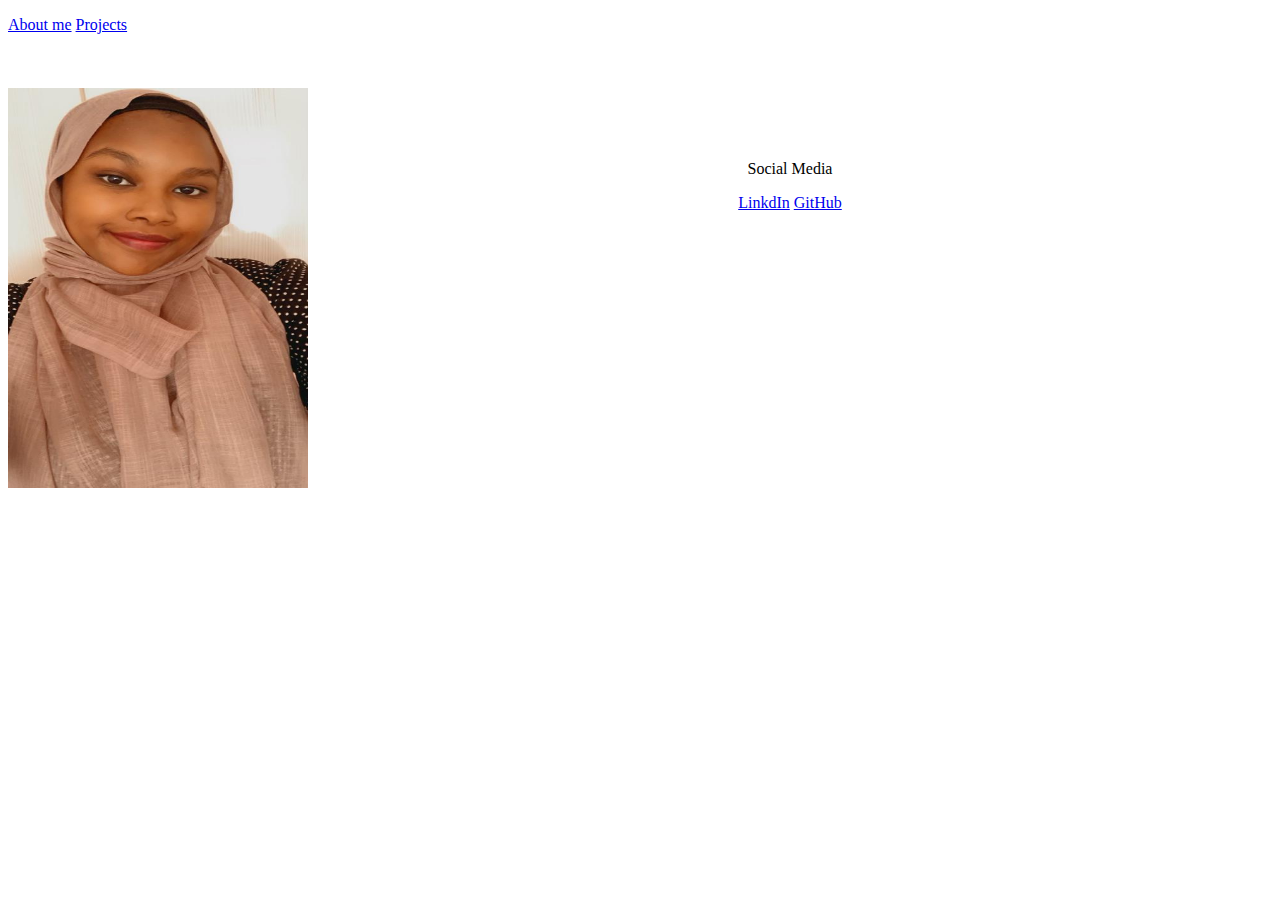
==== index.html @ f1511cce "added nav.bar+ social media links" ====
<!DOCTYPE html>
<html lang="en">
<head>
    <title>Isra Yagoub Idris</title>
    <link rel="shortcut icon" type="image/x-icon" href="/images/favicon-32x32.png">
    <link rel="stylesheet" href="style/main.css">
    <meta charset="UTF-8">
    <meta name="vieport" content="width=device-width, initial-scale=1.0">
</head>

<body>

    <nav class="navigation">
       <center><ul></center>
           <!-- <a style="border-width:3px; border-style:solid; border-color:#FF0000">-->
            <a href="about.html">About me</a>
            <a href="projects.html">Projects</a>
       <center></ul></center>
    </nav>

<!--<a href="#bottomsection">jump to bottom section</a>-->

   <!--<style>
       body {
          background-image: url('https://i.pinimg.com/236x/49/02/87/4902877a93eb691bbf5dfb9d6087ae86.jpg');
          background-repeat: no-repeat;
          background-attachment: fixed;  
          background-size: cover;
        }

        content {
            max-width: 500px;
            margin: auto;
            background: white;
            padding: 10px;
        }

    </style>--> 
<br>
<br>
<br>

<img src="/images/myprofilepicture.jpeg" width="300" height="400" style="float:left"> 

<!--<img src="/images/logo1.jpg"> -->
<br>
<br>
<br>
<br>
<center>
<div class="footer"> 
<div>Social Media</div>
<ul>
    <a target="_blank" href="https://uk.linkedin.com/in/isra-idris-560437169">LinkdIn</a>
    <a target="_blank" href="https://github.com/Israidris">GitHub</a>
</ul>
</div>
</center>
<!--<h2 id="bottomsection"></h2>-->

</body>
</html>
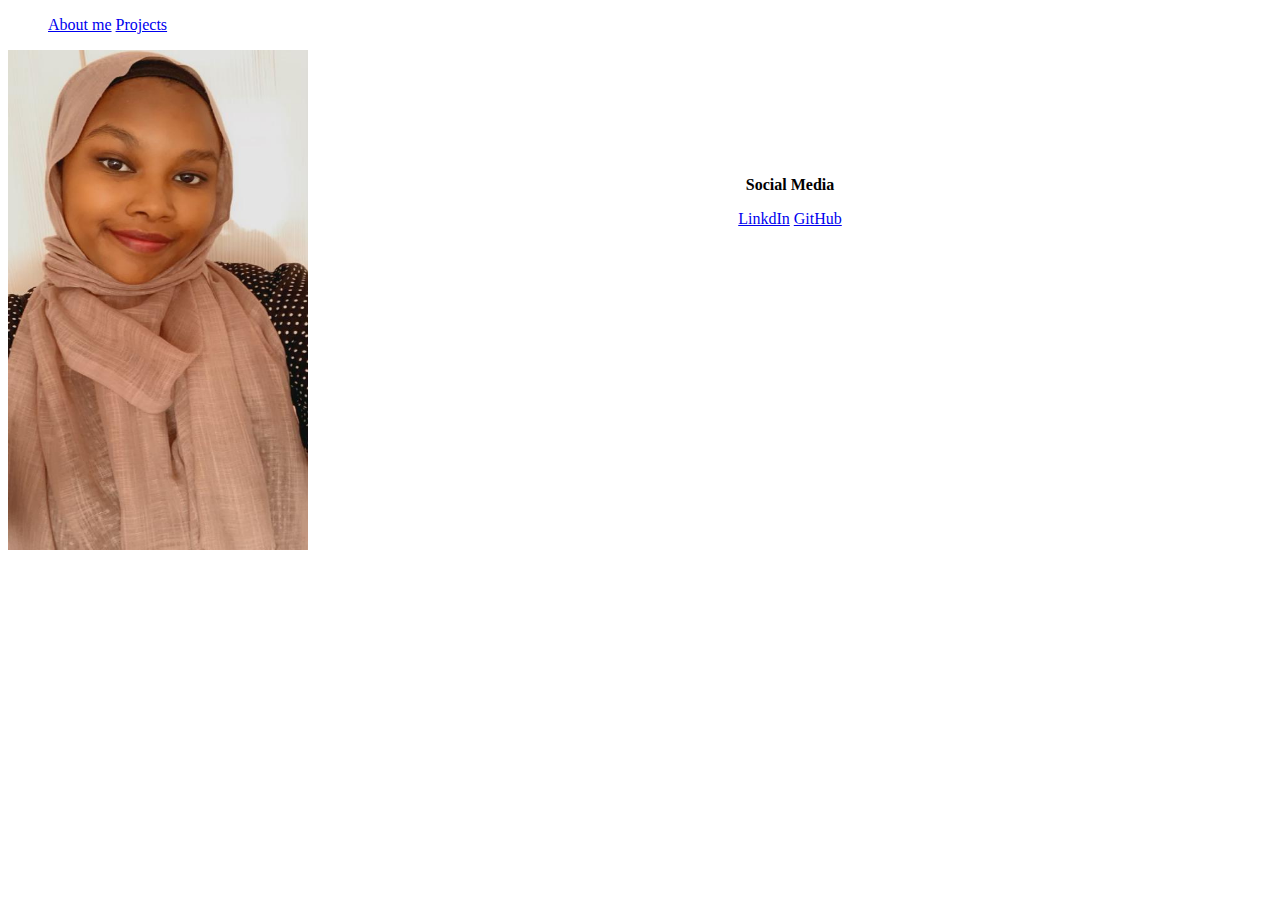
==== commit 62ffa9c7: "pushing previous changes again" ====
--- a/index.html
+++ b/index.html
@@ -3,7 +3,7 @@
 <head>
     <title>Isra Yagoub Idris</title>
     <link rel="shortcut icon" type="image/x-icon" href="/images/favicon-32x32.png">
-    <link rel="stylesheet" href="style/main.css">
+    <link rel="stylesheet" type="text/css" href="/styles/main.css">
     <meta charset="UTF-8">
     <meta name="vieport" content="width=device-width, initial-scale=1.0">
 </head>
@@ -11,11 +11,11 @@
 <body>
 
     <nav class="navigation">
-       <center><ul></center>
+       <ul>
            <!-- <a style="border-width:3px; border-style:solid; border-color:#FF0000">-->
             <a href="about.html">About me</a>
             <a href="projects.html">Projects</a>
-       <center></ul></center>
+      </ul>
     </nav>
 
 <!--<a href="#bottomsection">jump to bottom section</a>-->
@@ -36,26 +36,24 @@
         }
 
     </style>--> 
-<br>
-<br>
-<br>
 
-<img src="/images/myprofilepicture.jpeg" width="300" height="400" style="float:left"> 
+<img src="/images/myprofilepicture.jpeg" width="300" height="500" style="float:left"> 
 
 <!--<img src="/images/logo1.jpg"> -->
 <br>
 <br>
 <br>
 <br>
-<center>
-<div class="footer"> 
-<div>Social Media</div>
+<br>
+<br>
+<br>
+<center><div class="footer"> 
+<div><strong>Social Media</strong></div>
 <ul>
     <a target="_blank" href="https://uk.linkedin.com/in/isra-idris-560437169">LinkdIn</a>
     <a target="_blank" href="https://github.com/Israidris">GitHub</a>
 </ul>
-</div>
-</center>
+</div></center>
 <!--<h2 id="bottomsection"></h2>-->
 
 </body>
--- a/styles/main.css
+++ b/styles/main.css
@@ -0,0 +1,28 @@
+.name {
+   display: flex;
+   flex-direction: column;
+}
+
+
+.info { 
+    display: flex;
+    flex-direction: column;
+ }
+
+
+.projects {
+    display: flex;
+    flex-direction: column;
+}
+
+
+
+
+
+
+
+<!--
+.footer {
+   
+}
+--> 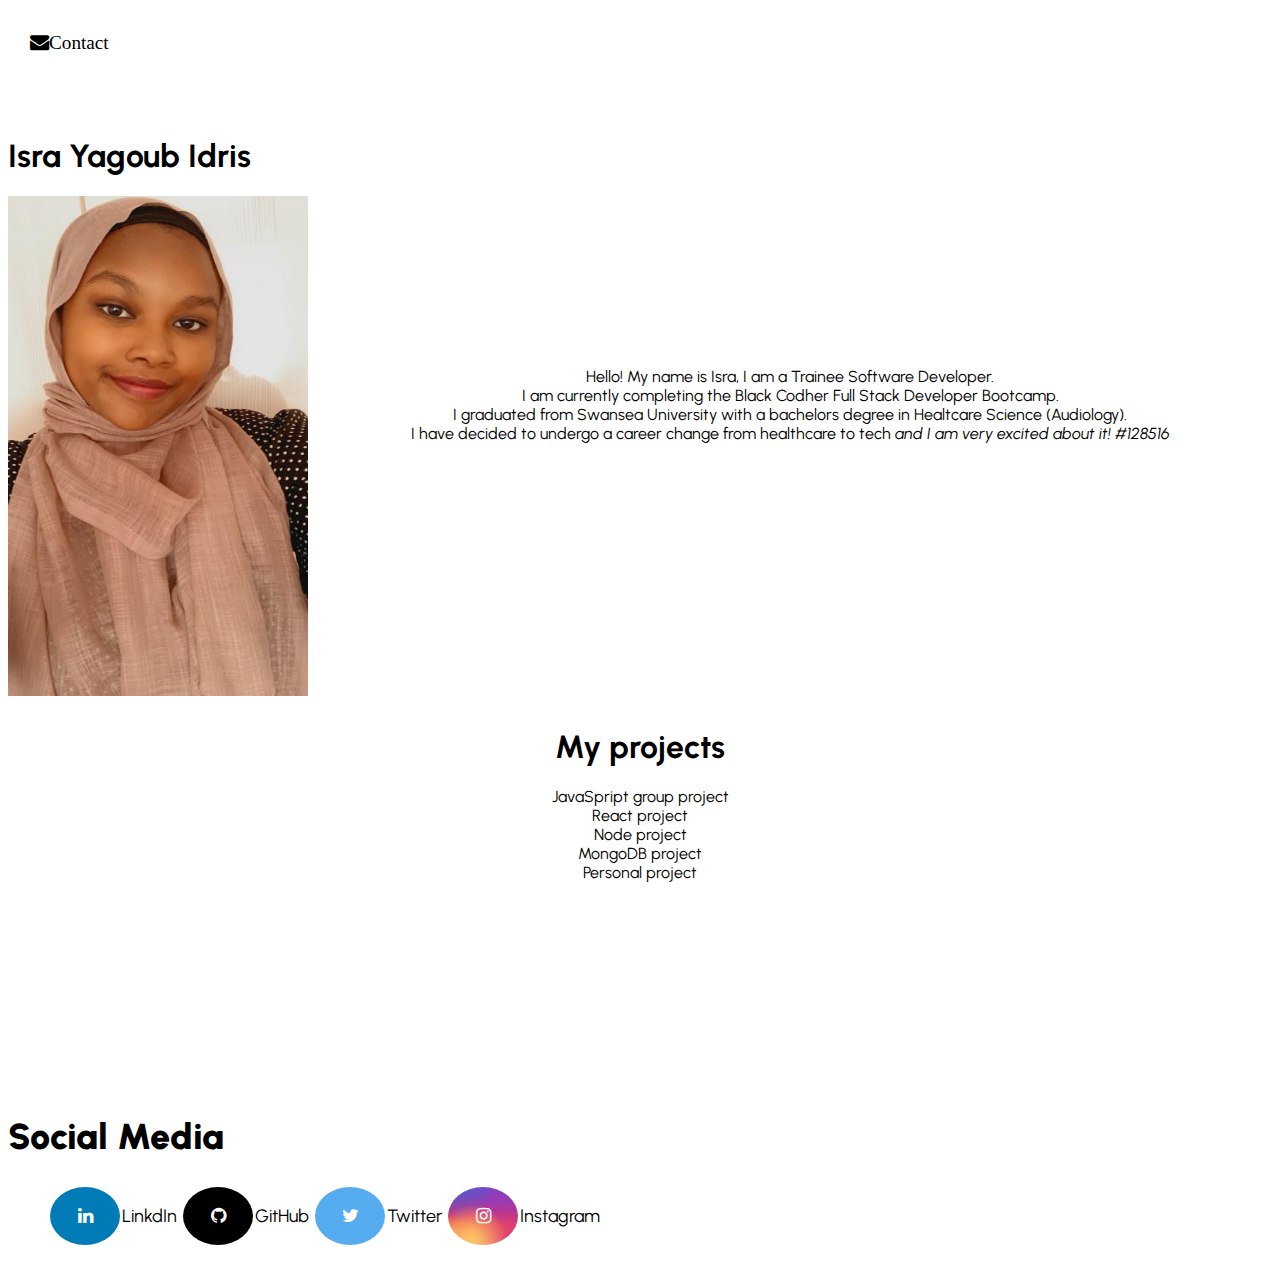
==== commit f545faae: "back to one page + added social media icons+other" ====
--- a/index.html
+++ b/index.html
@@ -4,21 +4,71 @@
     <title>Isra Yagoub Idris</title>
     <link rel="shortcut icon" type="image/x-icon" href="/images/favicon-32x32.png">
     <link rel="stylesheet" type="text/css" href="/styles/main.css">
+    <link rel="stylesheet" href="https://cdnjs.cloudflare.com/ajax/libs/font-awesome/4.7.0/css/font-awesome.min.css">
     <meta charset="UTF-8">
     <meta name="vieport" content="width=device-width, initial-scale=1.0">
+
+<style>
+    ul {
+    list-style-type: none;
+    margin: 0; 
+    padding: 0;
+    width: 90px;
+    background-color: white;
+    /*border: 2px solid #555;*/
+    }
+    
+    a {
+    display: block;
+    color: black;
+    margin: 0-.25rem;
+    padding: 0 .25rem;
+    text-decoration: none;
+    box-shadow: inset 0 0 0 0 #54b3d6;
+    transition: color .3s ease-in-out, box-shadow .3s ease-in-out;
+    }
+    
+    a:hover {
+    background-color: white;
+    color: black;
+    font-weight: bolder;
+    box-shadow: inset 100px 0 0 0 #54b3d6
+    }
+
+    /*li {
+    text-align: left;
+    border-bottom: 2px solid #555;
+    }
+        
+    li:last-child {
+    border-bottom: none;*/
+</style>
 </head>
 
 <body>
 
-    <nav class="navigation">
-       <ul>
-           <!-- <a style="border-width:3px; border-style:solid; border-color:#FF0000">-->
-            <a href="about.html">About me</a>
-            <a href="projects.html">Projects</a>
-      </ul>
-    </nav>
+<nav class="navigation">
+    <ul>
+      <!-- <a style="border-width:3px; border-style:solid; border-color:#FF0000">-->
+      <a href="#bottomsection" class="fa fa-fw fa-envelope">Contact</a>
+    </ul>
+</nav>
+<br>
+<br>
+<strong><h1>Isra Yagoub Idris</h1></strong>
+<center><section>
+    <div class="about-me">
+            <p><div id="profile-img">
+            <img src="/images/myprofilepicture.jpeg" width="300" height="500"></div>
+            </div><br><br><br><br><br><br><br><br><br>Hello! My name is Isra, I am a Trainee Software Developer.<br>
+            I am currently completing the Black Codher Full Stack Developer Bootcamp.<br>
+        I graduated from Swansea University with a bachelors degree in Healtcare Science (Audiology).<br>
+        I have decided to undergo a career change from healthcare to tech <i>and I am very excited about it! #128516</i>
+    </p>
+        </div>
+</section></center>
 
-<!--<a href="#bottomsection">jump to bottom section</a>-->
+<!--<href="</href=>-->
 
    <!--<style>
        body {
@@ -35,9 +85,34 @@
             padding: 10px;
         }
 
-    </style>--> 
+    </>--> 
 
-<img src="/images/myprofilepicture.jpeg" width="300" height="500" style="float:left"> 
+<br>
+<br>
+<br>
+<br>
+<br>
+<br>
+<br>
+<br>
+<br>
+<br>
+<br>
+<br>
+<br>
+
+
+<div class="projects">
+    <center><strong><h1>My projects</h1></strong> 
+    <center><ul></center>
+          <li>JavaSpript group project</li>
+          <li>React project</li>
+          <li>Node project</li>
+          <li>MongoDB project</li>
+          <li>Personal project</li>
+      <center></ul></center>
+</div></center>
+
 
 <!--<img src="/images/logo1.jpg"> -->
 <br>
@@ -47,14 +122,21 @@
 <br>
 <br>
 <br>
-<center><div class="footer"> 
-<div><strong>Social Media</strong></div>
-<ul>
-    <a target="_blank" href="https://uk.linkedin.com/in/isra-idris-560437169">LinkdIn</a>
-    <a target="_blank" href="https://github.com/Israidris">GitHub</a>
-</ul>
-</div></center>
-<!--<h2 id="bottomsection"></h2>-->
+<br>
+<br>
+<br>
+<br>
+
+<div class="footer"> 
+<h1><strong>Social Media</strong></h1>
+<ol>
+  <a target="_blank" href="https://uk.linkedin.com/in/isra-idris-560437169" class="fa fa-linkedin"></a>LinkdIn</a>
+  <a target="_blank" href="https://github.com/Israidris" class="fa fa-github"></a>GitHub</a>
+  <a target="_blank" href="https://github.com/Israidris" class="fa fa-twitter"></a>Twitter</a>
+  <a target="_blank" href="https://github.com/Israidris" class="fa fa-instagram"></a>Instagram</a>
+</ol>
+</div>
+<h2 id="bottomsection"></h2>
 
 </body>
 </html>--- a/styles/main.css
+++ b/styles/main.css
@@ -1,28 +1,79 @@
-.name {
-   display: flex;
-   flex-direction: column;
+@import url('https://fonts.googleapis.com/css2?family=Urbanist:wght@100&display=swap');
+
+body {
+    font-family:"Urbanist", sans-serif;
+    background-color: white;
+}
+
+@media (min-width: 320px) and (max-width: 480px) {
+    h1 {
+        font-size: "20px";
+    }
+    body {
+        font-size: "14px";
+        background-color: bisque;
+        color: #FFF 
+    }
+}
+
+@media (min-width: 481px) and (max-width: 1025px) {
+    h1 {
+        font-size: "50px";
+    }
+    body {
+        font-size: "26px";
+        background-color: bisque;
+        color: #000
+    }
+}
+
+.navigation {
+    font-size: larger;
+} 
+
+.about-me {
+
+}
+
+.footer {
+    font-size: large;
+}
+
+#profile-img {
+    float: left;
 }
 
 
-.info { 
-    display: flex;
-    flex-direction: column;
- }
-
-
-.projects {
-    display: flex;
-    flex-direction: column;
+.fa {
+    padding: 20px;
+    font-size: 30px;
+    width: 30px;
+    text-align: center;
+    text-decoration: none;
+    margin: 5px 2px;
+    border-radius: 50%;
 }
 
+.fa:hover {
+    opacity: 0.7; 
+}
 
+.fa-linkedin {
+    background: #007bb5;
+    color: white;
+}
 
+.fa-github {
+    background: black;
+    color: white;
+}
 
+.fa-twitter {
+    background: #55ACEE;
+    color: white;
+}
 
-
-
-<!--
-.footer {
-   
-}
---> +.fa-instagram {
+    background: radial-gradient(circle farthest-corner at 35% 90%, #fec564, transparent 50%), radial-gradient(circle farthest-corner at 0 140%, #fec564, transparent 50%), radial-gradient(ellipse farthest-corner at 0 -25%, #5258cf, transparent 50%), radial-gradient(ellipse farthest-corner at 20% -50%, #5258cf, transparent 50%), radial-gradient(ellipse farthest-corner at 100% 0, #893dc2, transparent 50%), radial-gradient(ellipse farthest-corner at 60% -20%, #893dc2, transparent 50%), radial-gradient(ellipse farthest-corner at 100% 100%, #d9317a, transparent), linear-gradient(#6559ca, #bc318f 30%, #e33f5f 50%, #f77638 70%, #fec66d 100%);
+    color: white;
+}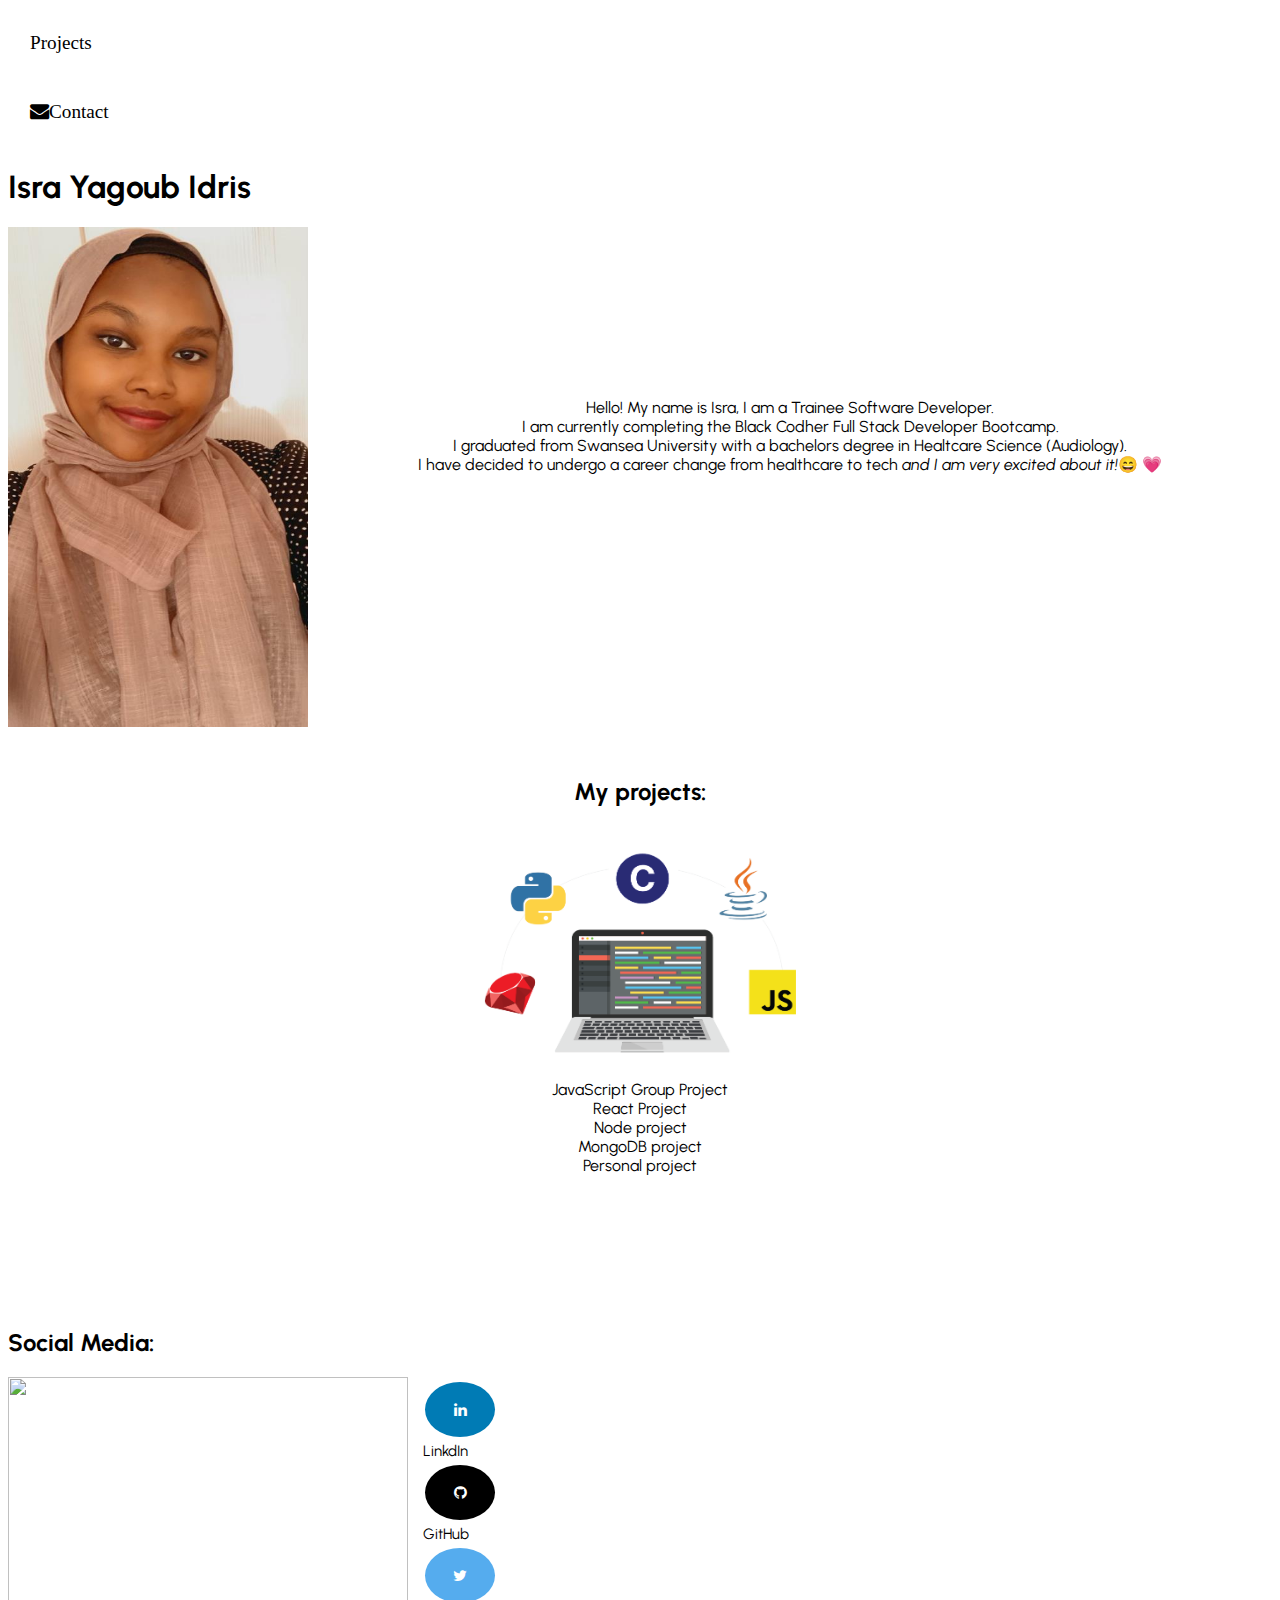
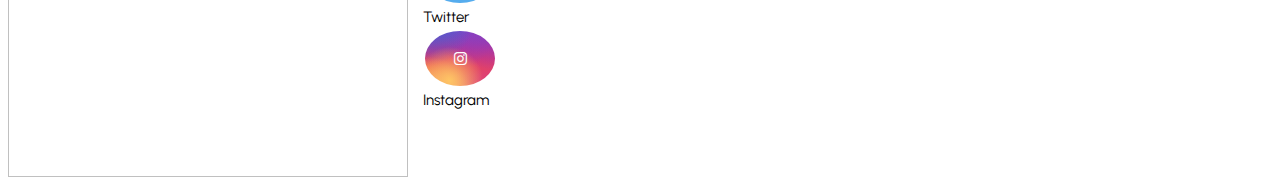
==== commit 4b8c6092: "draft of portfolio" ====
--- a/index.html
+++ b/index.html
@@ -5,6 +5,7 @@
     <link rel="shortcut icon" type="image/x-icon" href="/images/favicon-32x32.png">
     <link rel="stylesheet" type="text/css" href="/styles/main.css">
     <link rel="stylesheet" href="https://cdnjs.cloudflare.com/ajax/libs/font-awesome/4.7.0/css/font-awesome.min.css">
+    <link rel="stylesheet" href="https://fonts.googleapis.com/icon?family=Material+Icons">
     <meta charset="UTF-8">
     <meta name="vieport" content="width=device-width, initial-scale=1.0">
 
@@ -34,14 +35,6 @@
     font-weight: bolder;
     box-shadow: inset 100px 0 0 0 #54b3d6
     }
-
-    /*li {
-    text-align: left;
-    border-bottom: 2px solid #555;
-    }
-        
-    li:last-child {
-    border-bottom: none;*/
 </style>
 </head>
 
@@ -49,45 +42,21 @@
 
 <nav class="navigation">
     <ul>
-      <!-- <a style="border-width:3px; border-style:solid; border-color:#FF0000">-->
+      <a href="#middlesection" class="fa fa-fw fa-projects">Projects</a>
       <a href="#bottomsection" class="fa fa-fw fa-envelope">Contact</a>
     </ul>
 </nav>
-<br>
-<br>
+
 <strong><h1>Isra Yagoub Idris</h1></strong>
-<center><section>
-    <div class="about-me">
-            <p><div id="profile-img">
-            <img src="/images/myprofilepicture.jpeg" width="300" height="500"></div>
-            </div><br><br><br><br><br><br><br><br><br>Hello! My name is Isra, I am a Trainee Software Developer.<br>
-            I am currently completing the Black Codher Full Stack Developer Bootcamp.<br>
+<section class="about-me">
+        <p><img class="profile-img" src="/images/myprofilepicture.jpeg" width="300" height="500" style="float:left">
+        <center></div><br><br><br><br><br><br><br><br><br>Hello! My name is Isra, I am a Trainee Software Developer.<br>
+        I am currently completing the Black Codher Full Stack Developer Bootcamp.<br>
         I graduated from Swansea University with a bachelors degree in Healtcare Science (Audiology).<br>
-        I have decided to undergo a career change from healthcare to tech <i>and I am very excited about it! #128516</i>
-    </p>
-        </div>
-</section></center>
+        I have decided to undergo a career change from healthcare to tech <i>and I am very excited about it!</i>&#128516; &#128151;
+        </p></center>
+</section>
 
-<!--<href="</href=>-->
-
-   <!--<style>
-       body {
-          background-image: url('https://i.pinimg.com/236x/49/02/87/4902877a93eb691bbf5dfb9d6087ae86.jpg');
-          background-repeat: no-repeat;
-          background-attachment: fixed;  
-          background-size: cover;
-        }
-
-        content {
-            max-width: 500px;
-            margin: auto;
-            background: white;
-            padding: 10px;
-        }
-
-    </>--> 
-
-<br>
 <br>
 <br>
 <br>
@@ -102,23 +71,18 @@
 <br>
 
 
-<div class="projects">
-    <center><strong><h1>My projects</h1></strong> 
-    <center><ul></center>
-          <li>JavaSpript group project</li>
-          <li>React project</li>
-          <li>Node project</li>
-          <li>MongoDB project</li>
-          <li>Personal project</li>
-      <center></ul></center>
-</div></center>
+<h2 id="middlesection"></h2><br>
+    <center><strong><h2>My projects:</h2></strong></center>
+    <center><ul class="projects"></center>
+    <center><img src="/images/programming.png" width="400" height="250"></center>
+    <center><li>JavaScript Group Project</li></center>
+    <center><li>React Project</li></center>
+    <center><li>Node project</li></center>
+    <center><li>MongoDB project</li></center>
+    <center><li>Personal project</li></center>
+    <center></ul></center>
 
 
-<!--<img src="/images/logo1.jpg"> -->
-<br>
-<br>
-<br>
-<br>
 <br>
 <br>
 <br>
@@ -127,16 +91,19 @@
 <br>
 <br>
 
-<div class="footer"> 
-<h1><strong>Social Media</strong></h1>
-<ol>
-  <a target="_blank" href="https://uk.linkedin.com/in/isra-idris-560437169" class="fa fa-linkedin"></a>LinkdIn</a>
-  <a target="_blank" href="https://github.com/Israidris" class="fa fa-github"></a>GitHub</a>
-  <a target="_blank" href="https://github.com/Israidris" class="fa fa-twitter"></a>Twitter</a>
-  <a target="_blank" href="https://github.com/Israidris" class="fa fa-instagram"></a>Instagram</a>
-</ol>
+<footer><strong><h2>Social Media:</h2></strong></footer>
+<ul class="social-media">
+  <div class="container">
+  <div class="image">
+  <img src="https://media.giphy.com/media/BaAhbn1zZ1rbX9RXX8/giphy.gif" width="400" height="400"></div>
+  <div class="list">
+  <li><a target="_blank" href="https://uk.linkedin.com/in/isra-idris-560437169" class="fa fa-linkedin"></a>LinkdIn</a></li>
+  <li><a target="_blank" href="https://github.com/Israidris" class="fa fa-github"></a>GitHub</a></li>
+  <li><a target="_blank" href="https://twitter.com/blackcodher" class="fa fa-twitter"></a>Twitter</a></li>
+  <li><a target="_blank" href="https://www.instagram.com/blackcodher/?hl=nb" class="fa fa-instagram"></a>Instagram</a></li>
+</ul>
 </div>
-<h2 id="bottomsection"></h2>
-
+</div>
+<footer id="bottomsection"></footer>
 </body>
 </html>--- a/styles/main.css
+++ b/styles/main.css
@@ -35,14 +35,9 @@
 
 }
 
-.footer {
-    font-size: large;
-}
-
-#profile-img {
+.profile-img {
     float: left;
 }
-
 
 .fa {
     padding: 20px;
@@ -76,4 +71,28 @@
 .fa-instagram {
     background: radial-gradient(circle farthest-corner at 35% 90%, #fec564, transparent 50%), radial-gradient(circle farthest-corner at 0 140%, #fec564, transparent 50%), radial-gradient(ellipse farthest-corner at 0 -25%, #5258cf, transparent 50%), radial-gradient(ellipse farthest-corner at 20% -50%, #5258cf, transparent 50%), radial-gradient(ellipse farthest-corner at 100% 0, #893dc2, transparent 50%), radial-gradient(ellipse farthest-corner at 60% -20%, #893dc2, transparent 50%), radial-gradient(ellipse farthest-corner at 100% 100%, #d9317a, transparent), linear-gradient(#6559ca, #bc318f 30%, #e33f5f 50%, #f77638 70%, #fec66d 100%);
     color: white;
-}+}
+
+.footer {
+    font-size: larger;
+}
+
+.container {
+    display: flex;
+    align-items: space-between;
+    justify-content:space-between;
+  }
+
+  #img {
+    width: 200;
+    height: 300;
+    float: left;
+
+  }
+  .image {
+    flex-basis: 40%
+  }
+  .list {
+    font-size: 15px;
+    padding-left: 15px;
+  }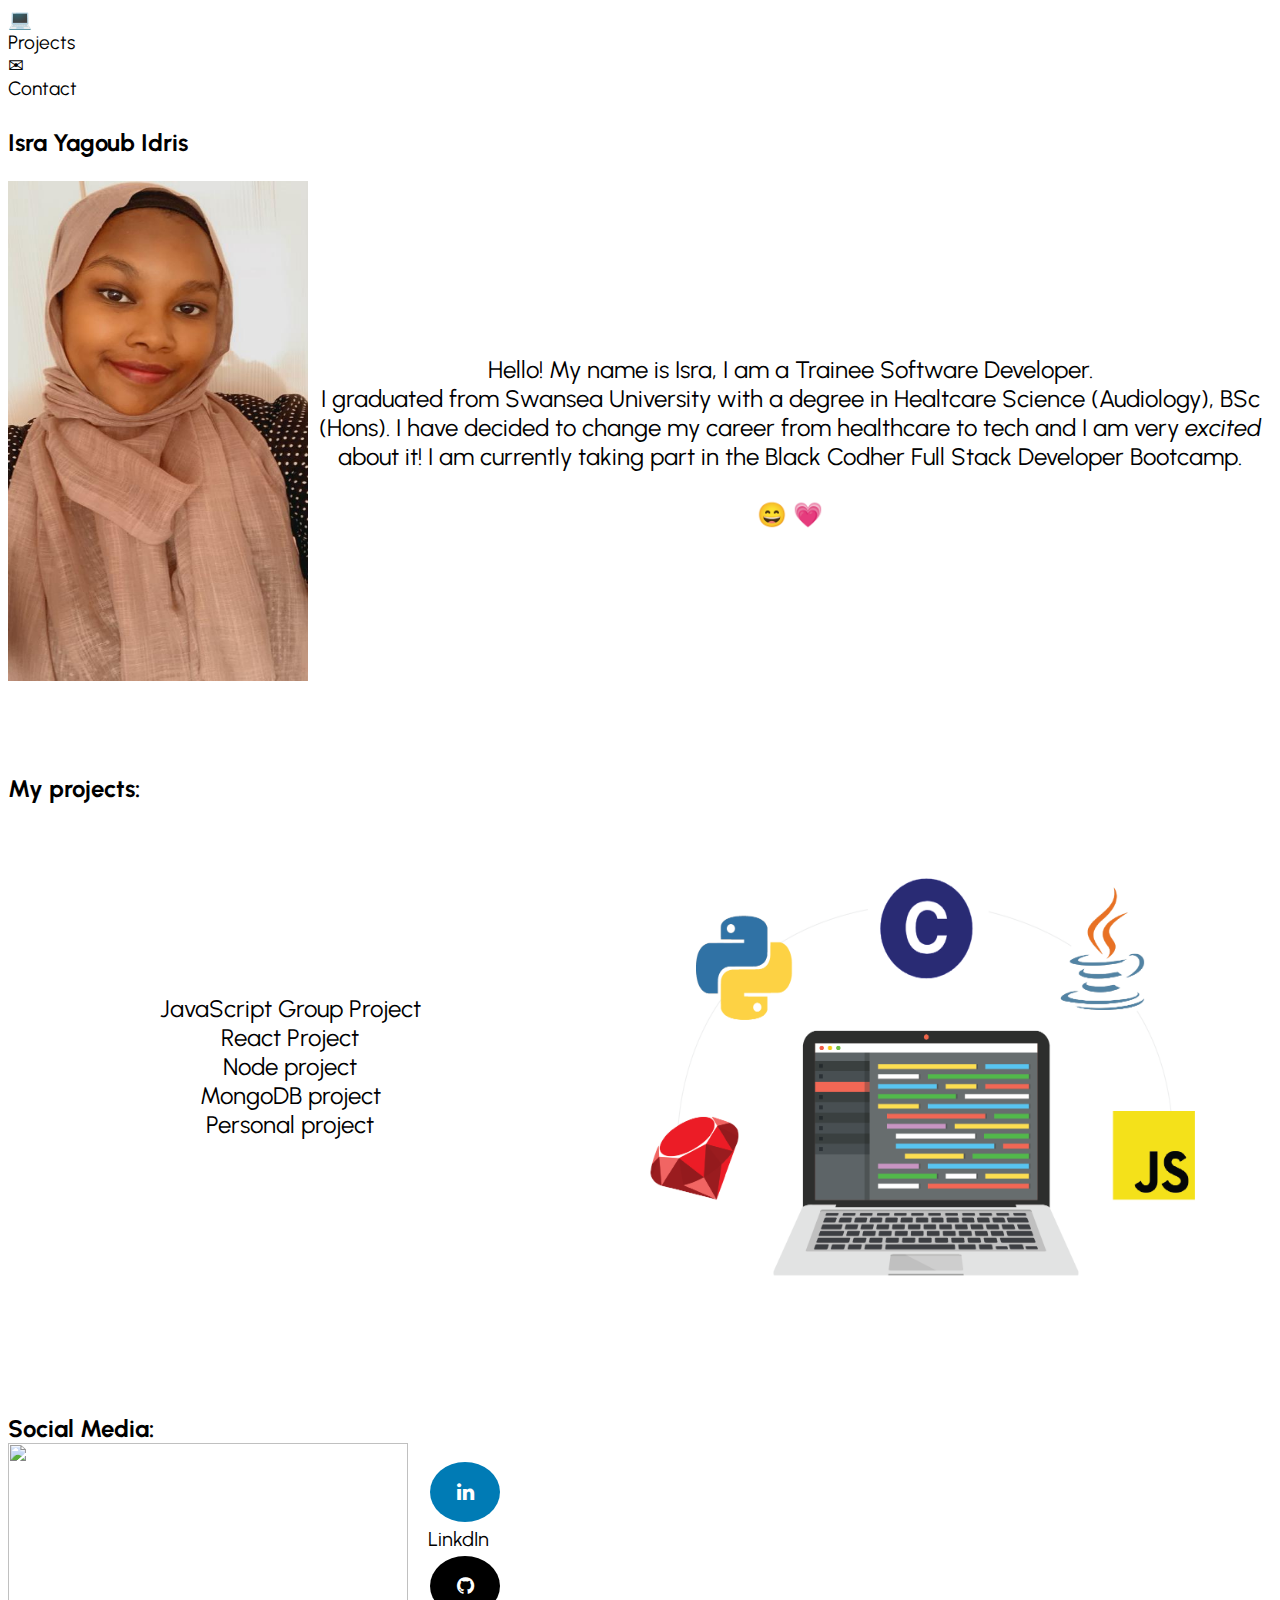
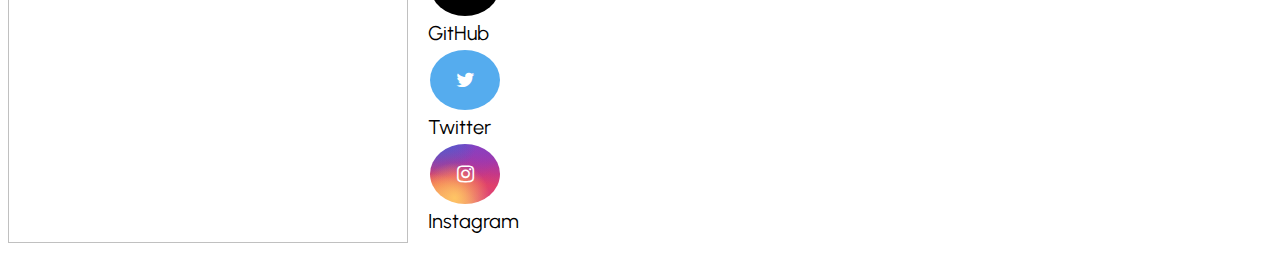
==== commit 313c2151: "2nd draft of portfolio" ====
--- a/index.html
+++ b/index.html
@@ -5,7 +5,6 @@
     <link rel="shortcut icon" type="image/x-icon" href="/images/favicon-32x32.png">
     <link rel="stylesheet" type="text/css" href="/styles/main.css">
     <link rel="stylesheet" href="https://cdnjs.cloudflare.com/ajax/libs/font-awesome/4.7.0/css/font-awesome.min.css">
-    <link rel="stylesheet" href="https://fonts.googleapis.com/icon?family=Material+Icons">
     <meta charset="UTF-8">
     <meta name="vieport" content="width=device-width, initial-scale=1.0">
 
@@ -16,7 +15,6 @@
     padding: 0;
     width: 90px;
     background-color: white;
-    /*border: 2px solid #555;*/
     }
     
     a {
@@ -25,7 +23,7 @@
     margin: 0-.25rem;
     padding: 0 .25rem;
     text-decoration: none;
-    box-shadow: inset 0 0 0 0 #54b3d6;
+    box-shadow: inset 0 0 0 0 #800080;
     transition: color .3s ease-in-out, box-shadow .3s ease-in-out;
     }
     
@@ -42,57 +40,44 @@
 
 <nav class="navigation">
     <ul>
-      <a href="#middlesection" class="fa fa-fw fa-projects">Projects</a>
-      <a href="#bottomsection" class="fa fa-fw fa-envelope">Contact</a>
+      <a href="#middlesection">&#128187;Projects</a>
+      <a href="#bottomsection">&#x2709;<br>Contact</a>
     </ul>
 </nav>
 
-<strong><h1>Isra Yagoub Idris</h1></strong>
-<section class="about-me">
-        <p><img class="profile-img" src="/images/myprofilepicture.jpeg" width="300" height="500" style="float:left">
-        <center></div><br><br><br><br><br><br><br><br><br>Hello! My name is Isra, I am a Trainee Software Developer.<br>
-        I am currently completing the Black Codher Full Stack Developer Bootcamp.<br>
-        I graduated from Swansea University with a bachelors degree in Healtcare Science (Audiology).<br>
-        I have decided to undergo a career change from healthcare to tech <i>and I am very excited about it!</i>&#128516; &#128151;
-        </p></center>
+<h1><font size="+2">Isra Yagoub Idris</font></h1>
+<section class='about-me'>
+       <p><img class='profile-img' src="/images/myprofilepicture.jpeg" width="300" height="500" style="float:left"></div>
+       <center><font size="+2"><br><br><br><br><br><br>Hello! My name is Isra, I am a Trainee Software Developer.<br>
+        I graduated from Swansea University with a degree in Healtcare Science (Audiology), BSc (Hons). 
+        I have decided to change my career from healthcare to tech  and I am very <i>excited</i> about it!
+        I am currently taking part in the Black Codher Full Stack Developer Bootcamp.<br>
+       <br> &#128516; &#128151;
+       </font></center></p>
 </section>
 
-<br>
-<br>
-<br>
-<br>
-<br>
-<br>
-<br>
-<br>
-<br>
-<br>
-<br>
-<br>
+<br><br><br><br><br><br><br><br><br><br><br>
 
-
-<h2 id="middlesection"></h2><br>
-    <center><strong><h2>My projects:</h2></strong></center>
-    <center><ul class="projects"></center>
-    <center><img src="/images/programming.png" width="400" height="250"></center>
+<h2 id="middlesection"></h2>
+    <strong><h2>My projects:</h2></strong>
+    <center><ul class='projects'></center>
+    <img src="/images/programming.png" width="700" height="500" style="float:right">
+    <br><br><br><br><br><br><br><br><br>
+    <font size="+2">
     <center><li>JavaScript Group Project</li></center>
     <center><li>React Project</li></center>
     <center><li>Node project</li></center>
     <center><li>MongoDB project</li></center>
     <center><li>Personal project</li></center>
-    <center></ul></center>
+    <center></ul></center></font>
+</div>
+</div>
 
+<br><br><br><br><br><br><br><br><br><br><br><br><br>
 
-<br>
-<br>
-<br>
-<br>
-<br>
-<br>
-<br>
-
-<footer><strong><h2>Social Media:</h2></strong></footer>
-<ul class="social-media">
+<h3 id="bottomsection"></h3>
+<footer><strong><font size="+2">Social Media:</font></strong></footer>
+<ul class='social-media'>
   <div class="container">
   <div class="image">
   <img src="https://media.giphy.com/media/BaAhbn1zZ1rbX9RXX8/giphy.gif" width="400" height="400"></div>
@@ -104,6 +89,6 @@
 </ul>
 </div>
 </div>
-<footer id="bottomsection"></footer>
+
 </body>
 </html>--- a/styles/main.css
+++ b/styles/main.css
@@ -30,10 +30,6 @@
 .navigation {
     font-size: larger;
 } 
-
-.about-me {
-
-}
 
 .profile-img {
     float: left;
@@ -79,20 +75,22 @@
 
 .container {
     display: flex;
-    align-items: space-between;
-    justify-content:space-between;
-  }
+    align-items: center;
+    justify-content: left;
+}
 
-  #img {
-    width: 200;
-    height: 300;
+#img {
+    width: 400;
+    height: 200;
     float: left;
+}
 
-  }
-  .image {
-    flex-basis: 40%
-  }
-  .list {
-    font-size: 15px;
-    padding-left: 15px;
-  }+.image {
+    flex-basis: 100%
+}
+  
+.list {
+    float:right;
+    font-size: 20px;
+    padding-left: 20px;
+}
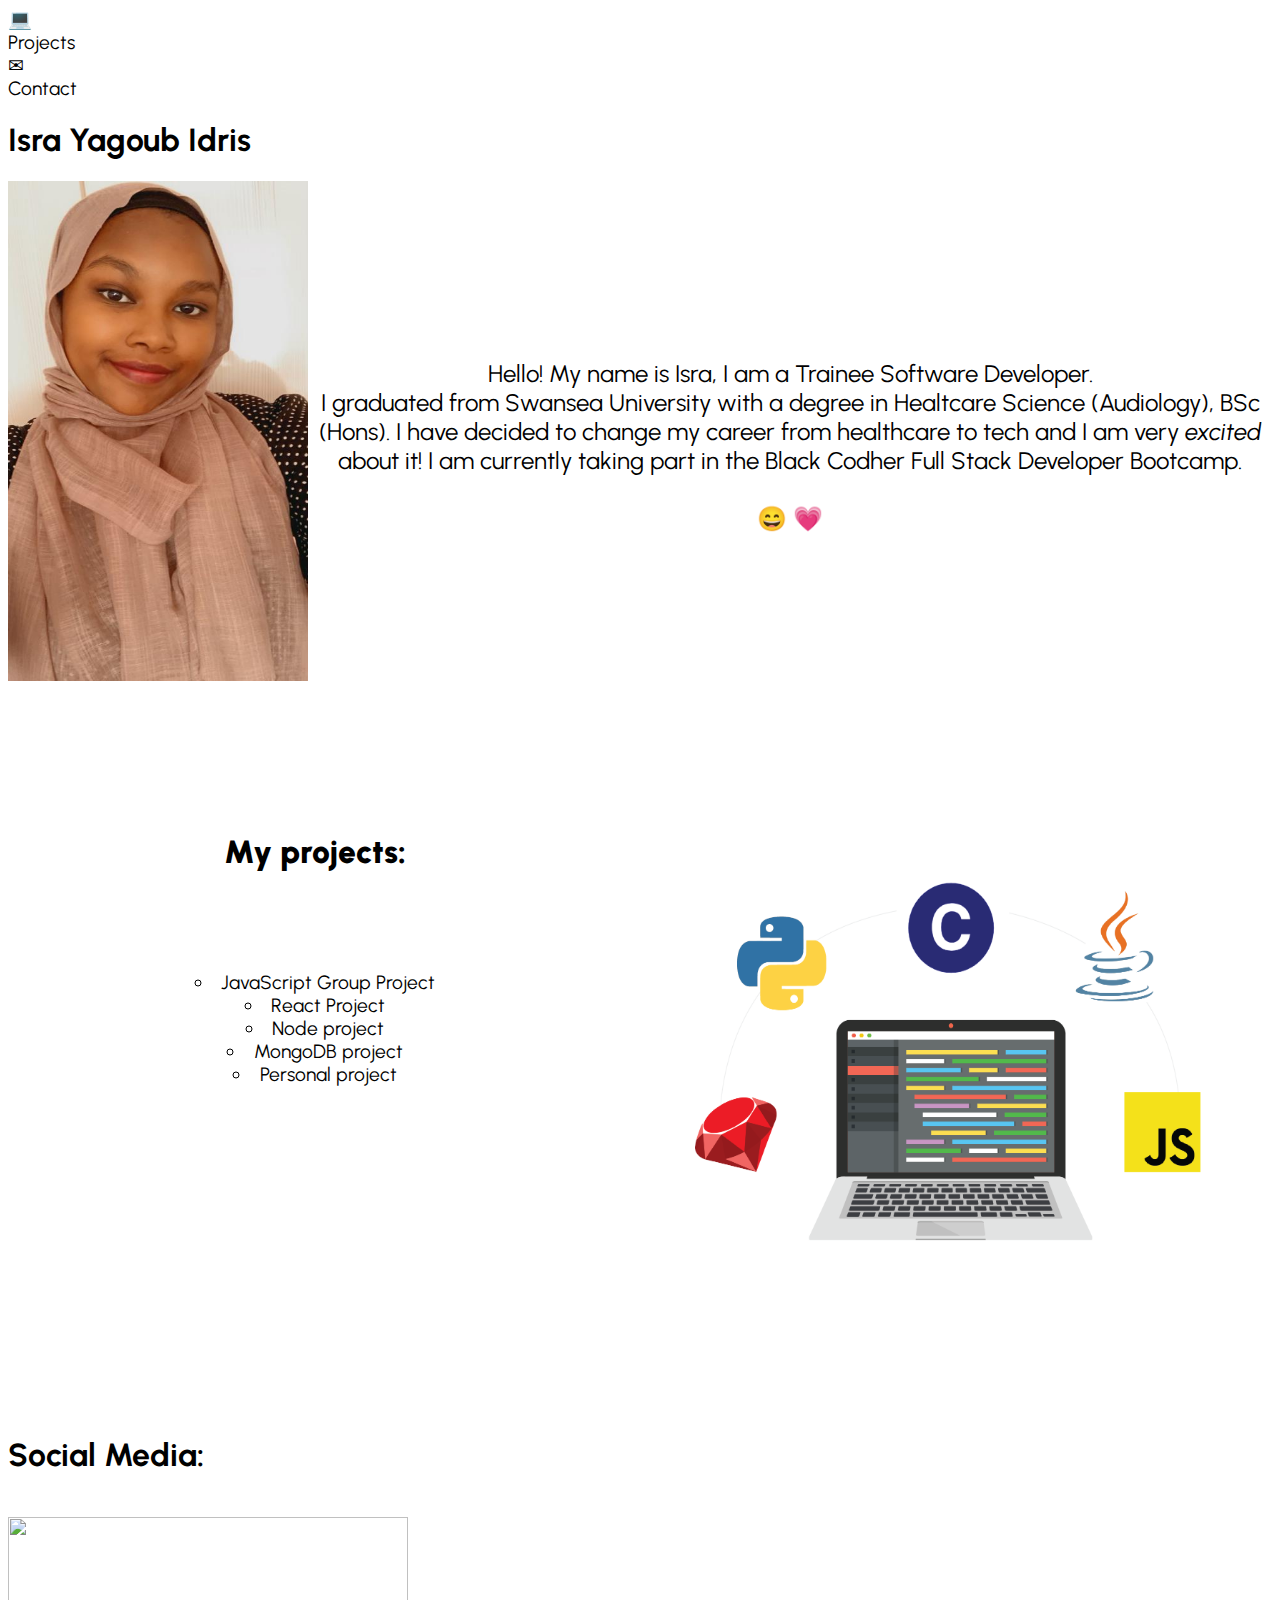
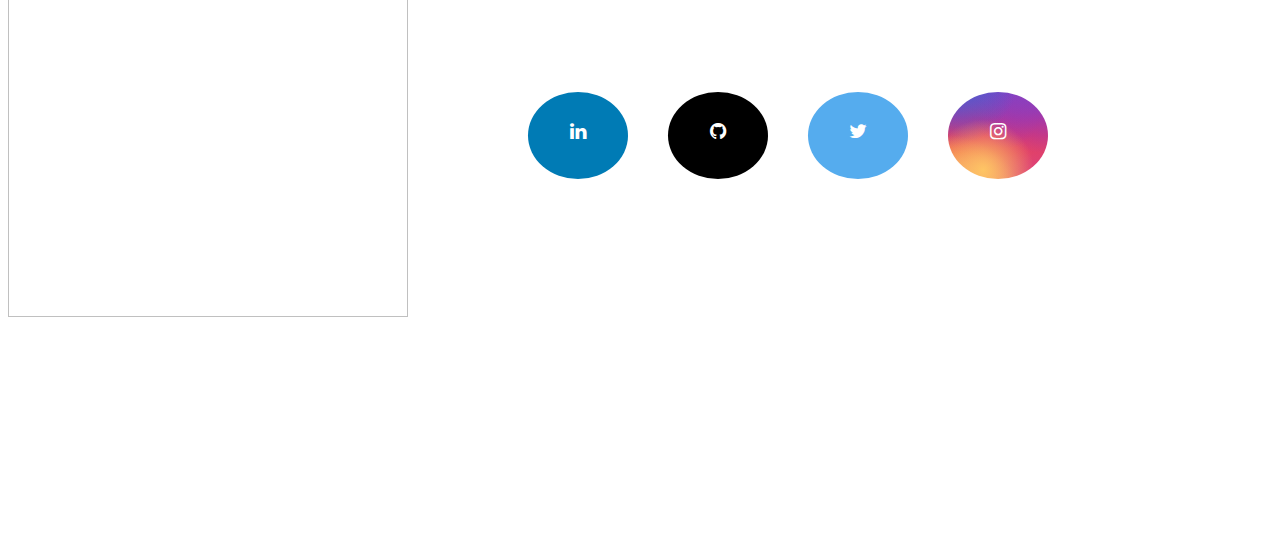
==== commit 86226222: "3rd draft of portfolio" ====
--- a/index.html
+++ b/index.html
@@ -7,33 +7,6 @@
     <link rel="stylesheet" href="https://cdnjs.cloudflare.com/ajax/libs/font-awesome/4.7.0/css/font-awesome.min.css">
     <meta charset="UTF-8">
     <meta name="vieport" content="width=device-width, initial-scale=1.0">
-
-<style>
-    ul {
-    list-style-type: none;
-    margin: 0; 
-    padding: 0;
-    width: 90px;
-    background-color: white;
-    }
-    
-    a {
-    display: block;
-    color: black;
-    margin: 0-.25rem;
-    padding: 0 .25rem;
-    text-decoration: none;
-    box-shadow: inset 0 0 0 0 #800080;
-    transition: color .3s ease-in-out, box-shadow .3s ease-in-out;
-    }
-    
-    a:hover {
-    background-color: white;
-    color: black;
-    font-weight: bolder;
-    box-shadow: inset 100px 0 0 0 #54b3d6
-    }
-</style>
 </head>
 
 <body>
@@ -45,50 +18,36 @@
     </ul>
 </nav>
 
-<h1><font size="+2">Isra Yagoub Idris</font></h1>
-<section class='about-me'>
-       <p><img class='profile-img' src="/images/myprofilepicture.jpeg" width="300" height="500" style="float:left"></div>
-       <center><font size="+2"><br><br><br><br><br><br>Hello! My name is Isra, I am a Trainee Software Developer.<br>
+<h1>Isra Yagoub Idris</h1>
+<img class="profile-img" src="/images/myprofilepicture.jpeg" width="300" height="500" style="float:left">
+<section class="about-me">
+       <p>Hello! My name is Isra, I am a Trainee Software Developer.<br>
         I graduated from Swansea University with a degree in Healtcare Science (Audiology), BSc (Hons). 
         I have decided to change my career from healthcare to tech  and I am very <i>excited</i> about it!
         I am currently taking part in the Black Codher Full Stack Developer Bootcamp.<br>
-       <br> &#128516; &#128151;
-       </font></center></p>
+       <br> &#128516; &#128151;</p>
 </section>
 
-<br><br><br><br><br><br><br><br><br><br><br>
-
-<h2 id="middlesection"></h2>
-    <strong><h2>My projects:</h2></strong>
-    <center><ul class='projects'></center>
-    <img src="/images/programming.png" width="700" height="500" style="float:right">
-    <br><br><br><br><br><br><br><br><br>
-    <font size="+2">
-    <center><li>JavaScript Group Project</li></center>
-    <center><li>React Project</li></center>
-    <center><li>Node project</li></center>
-    <center><li>MongoDB project</li></center>
-    <center><li>Personal project</li></center>
-    <center></ul></center></font>
-</div>
-</div>
-
-<br><br><br><br><br><br><br><br><br><br><br><br><br>
+<h2 id="middlesection"></h2> 
+    <img src="/images/programming.png" width="650" height="450" style="float:right">
+    <h2><strong>My projects:</strong></h2>
+    <ul class="projects">
+    <li>JavaScript Group Project</li>
+    <li>React Project</li>
+    <li>Node project</li>
+    <li>MongoDB project</li>
+    <li>Personal project</li>
+    </ul>
 
 <h3 id="bottomsection"></h3>
-<footer><strong><font size="+2">Social Media:</font></strong></footer>
-<ul class='social-media'>
-  <div class="container">
-  <div class="image">
-  <img src="https://media.giphy.com/media/BaAhbn1zZ1rbX9RXX8/giphy.gif" width="400" height="400"></div>
-  <div class="list">
-  <li><a target="_blank" href="https://uk.linkedin.com/in/isra-idris-560437169" class="fa fa-linkedin"></a>LinkdIn</a></li>
-  <li><a target="_blank" href="https://github.com/Israidris" class="fa fa-github"></a>GitHub</a></li>
-  <li><a target="_blank" href="https://twitter.com/blackcodher" class="fa fa-twitter"></a>Twitter</a></li>
-  <li><a target="_blank" href="https://www.instagram.com/blackcodher/?hl=nb" class="fa fa-instagram"></a>Instagram</a></li>
-</ul>
-</div>
-</div>
-
+<footer><h4>Social Media:</h4>
+ <div class="wrapper"> <img src="https://media.giphy.com/media/BaAhbn1zZ1rbX9RXX8/giphy.gif" width="400" height="400">
+<ul class="social-media">
+  <li><a target="_blank" href="https://uk.linkedin.com/in/isra-idris-560437169" class="fa fa-linkedin"></a></li>
+  <li><a target="_blank" href="https://github.com/Israidris" class="fa fa-github"></a></li>
+  <li><a target="_blank" href="https://twitter.com/blackcodher" class="fa fa-twitter"></a></li>
+  <li><a target="_blank" href="https://www.instagram.com/blackcodher/?hl=nb" class="fa fa-instagram"></a></li>
+</ul></footer>
+</div> 
 </body>
 </html>--- a/styles/main.css
+++ b/styles/main.css
@@ -11,7 +11,7 @@
     }
     body {
         font-size: "14px";
-        background-color: bisque;
+        background-color: white;
         color: #FFF 
     }
 }
@@ -22,26 +22,103 @@
     }
     body {
         font-size: "26px";
-        background-color: bisque;
+        background-color: white;
         color: #000
     }
+}
+
+ul {
+    list-style-type: none;
+    margin: 0; 
+    padding: 0;
+    width: 90px;
+    background-color: white;
+}
+    
+a {
+    display: block;
+    color: black;
+    margin: 0-.25rem;
+    padding: 0 .25rem;
+    text-decoration: none;
+    box-shadow: inset 0 0 0 0 #800080;
+    transition: color .3s ease-in-out, box-shadow .3s ease-in-out;
+}
+    
+a:hover {
+    background-color: white;
+    color: black;
+    font-weight: bolder;
+    box-shadow: inset 100px 0 0 0 #54b3d6
 }
 
 .navigation {
     font-size: larger;
 } 
 
+h1 {
+    font-size: xx-large;
+}
+
+
+p {
+    font-size: x-large;
+    text-align: center;
+    margin-top: 200px;
+}
+
+p:last-child {
+    margin-bottom: 300px;
+}
+
+li:last-child {
+    margin-bottom: 350px;
+}
+
 .profile-img {
     float: left;
 }
 
+h2 {
+    font-size: xx-large;
+    text-align: center;
+    margin-bottom: 100px;
+}
+
+.projects {
+    display: inline;
+    list-style-type: circle;
+    font-size: larger;
+    text-align: center;
+    list-style-position: inside;
+}
+
+h4 {
+    font-size: xx-large;
+}
+
+.social-media {
+    display: flex;
+    font-size:larger;
+    float: center;
+    margin-top: 170px;
+    margin-left: 100px;
+}
+
+.wrapper {
+    display: flex;
+    margin-bottom: -100px;
+}
+
+
 .fa {
-    padding: 20px;
+    padding: 30px;
     font-size: 30px;
-    width: 30px;
+    width: 40px;
+    height: 27px;
     text-align: center;
     text-decoration: none;
-    margin: 5px 2px;
+    margin: 5px 20px;
     border-radius: 50%;
 }
 
@@ -69,28 +146,5 @@
     color: white;
 }
 
-.footer {
-    font-size: larger;
-}
 
-.container {
-    display: flex;
-    align-items: center;
-    justify-content: left;
-}
 
-#img {
-    width: 400;
-    height: 200;
-    float: left;
-}
-
-.image {
-    flex-basis: 100%
-}
-  
-.list {
-    float:right;
-    font-size: 20px;
-    padding-left: 20px;
-}
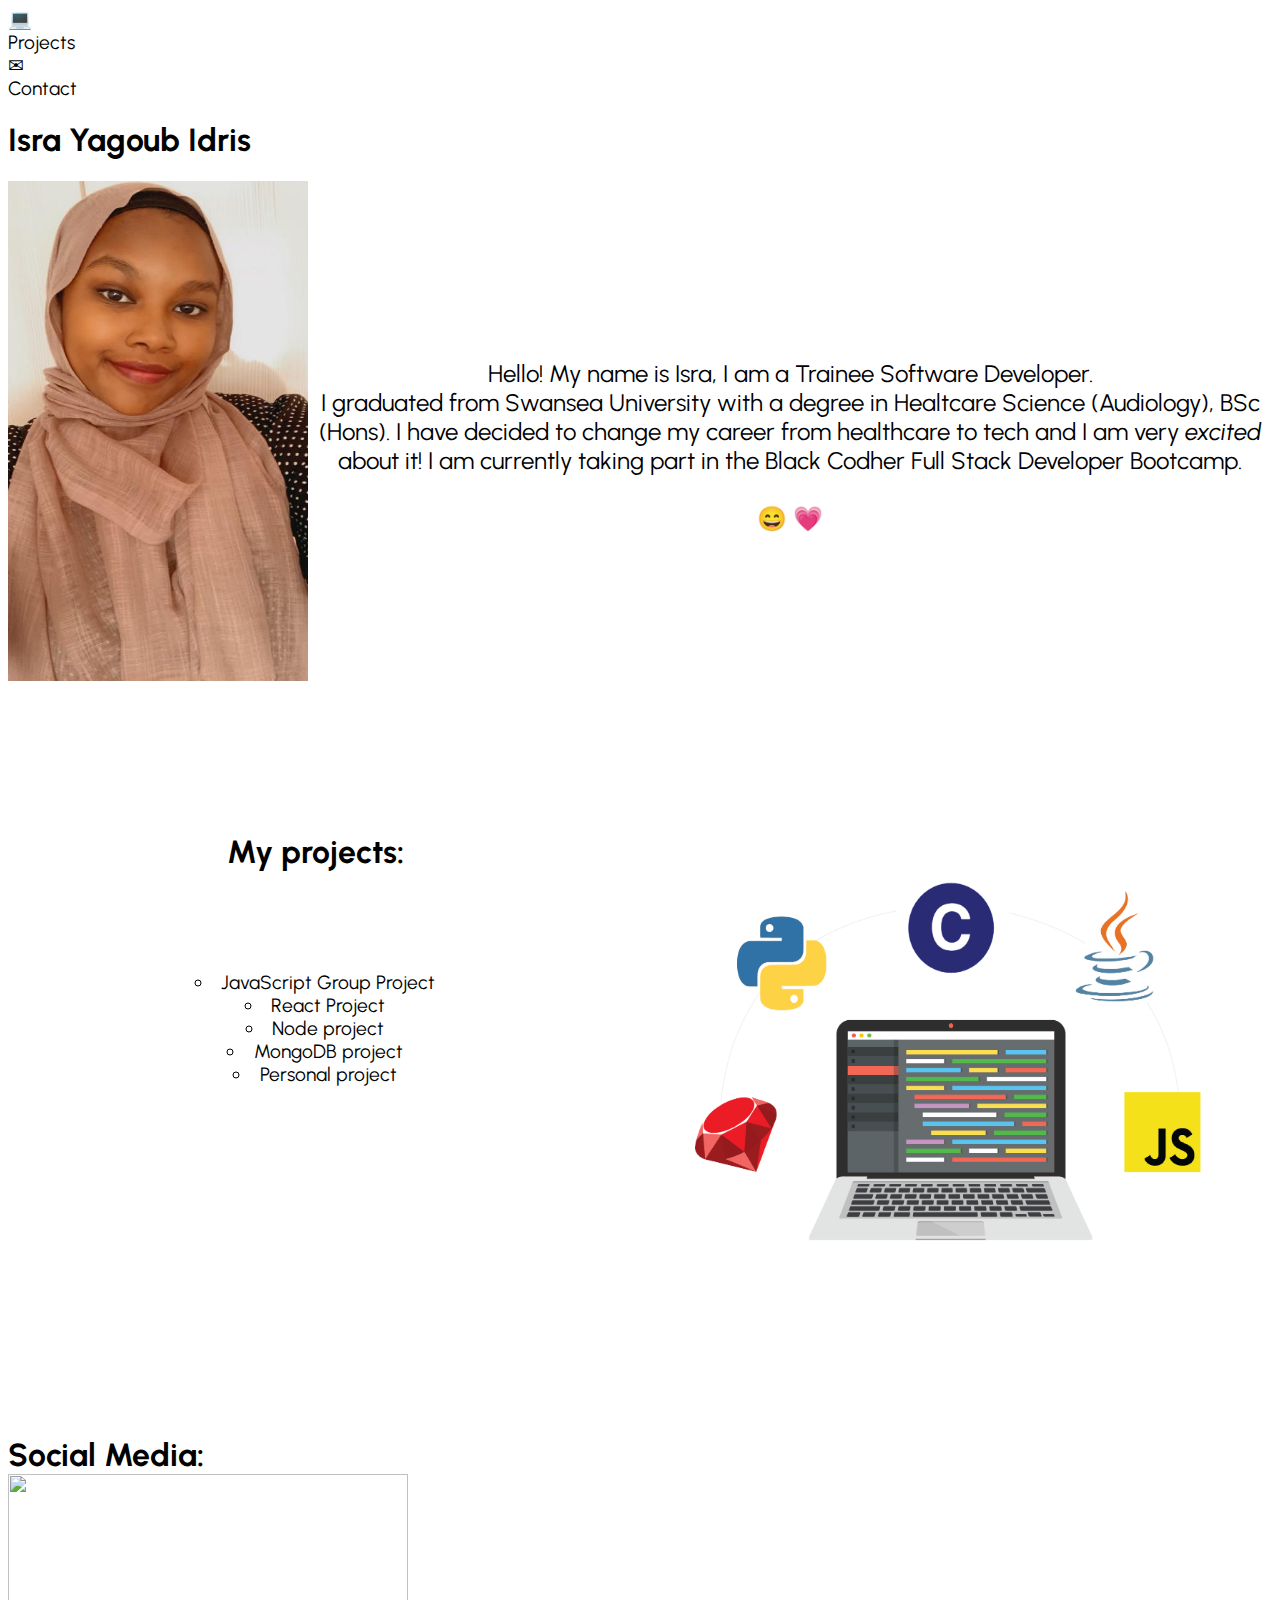
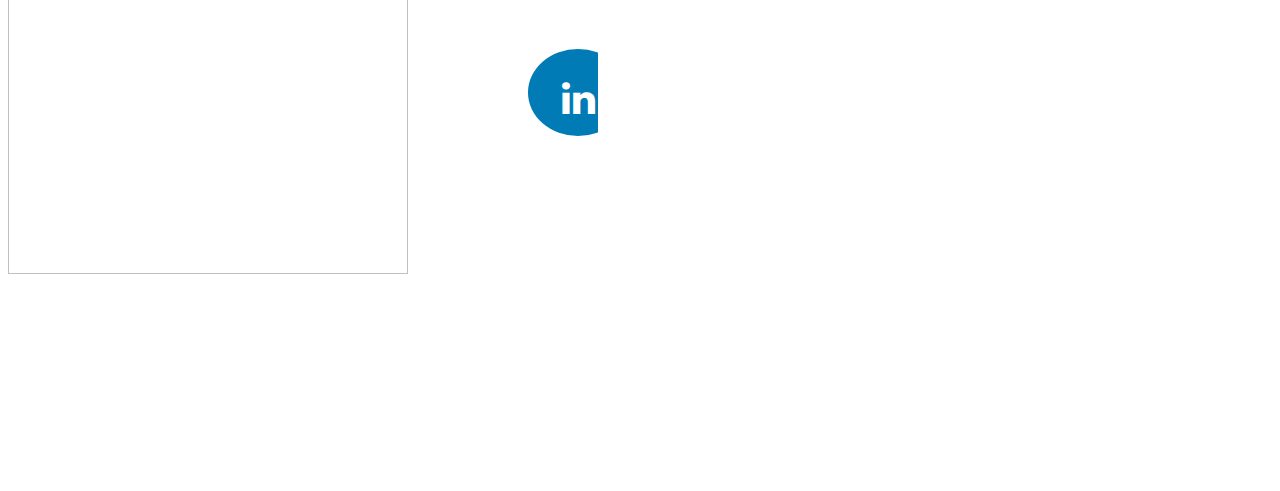
==== commit 5107bb6a: "4th draft of portfolio" ====
--- a/index.html
+++ b/index.html
@@ -30,7 +30,7 @@
 
 <h2 id="middlesection"></h2> 
     <img src="/images/programming.png" width="650" height="450" style="float:right">
-    <h2><strong>My projects:</strong></h2>
+    <h2>My projects:</h2>
     <ul class="projects">
     <li>JavaScript Group Project</li>
     <li>React Project</li>
@@ -40,14 +40,15 @@
     </ul>
 
 <h3 id="bottomsection"></h3>
-<footer><h4>Social Media:</h4>
+<footer>Social Media:
  <div class="wrapper"> <img src="https://media.giphy.com/media/BaAhbn1zZ1rbX9RXX8/giphy.gif" width="400" height="400">
 <ul class="social-media">
   <li><a target="_blank" href="https://uk.linkedin.com/in/isra-idris-560437169" class="fa fa-linkedin"></a></li>
   <li><a target="_blank" href="https://github.com/Israidris" class="fa fa-github"></a></li>
   <li><a target="_blank" href="https://twitter.com/blackcodher" class="fa fa-twitter"></a></li>
   <li><a target="_blank" href="https://www.instagram.com/blackcodher/?hl=nb" class="fa fa-instagram"></a></li>
-</ul></footer>
-</div> 
+</ul>
+</div>
+</footer>
 </body>
 </html>--- a/styles/main.css
+++ b/styles/main.css
@@ -33,6 +33,7 @@
     padding: 0;
     width: 90px;
     background-color: white;
+    overflow: hidden;
 }
     
 a {
@@ -54,6 +55,8 @@
 
 .navigation {
     font-size: larger;
+    display: block;
+    float: center;
 } 
 
 h1 {
@@ -93,8 +96,9 @@
     list-style-position: inside;
 }
 
-h4 {
+footer {
     font-size: xx-large;
+    font-weight: bold;
 }
 
 .social-media {
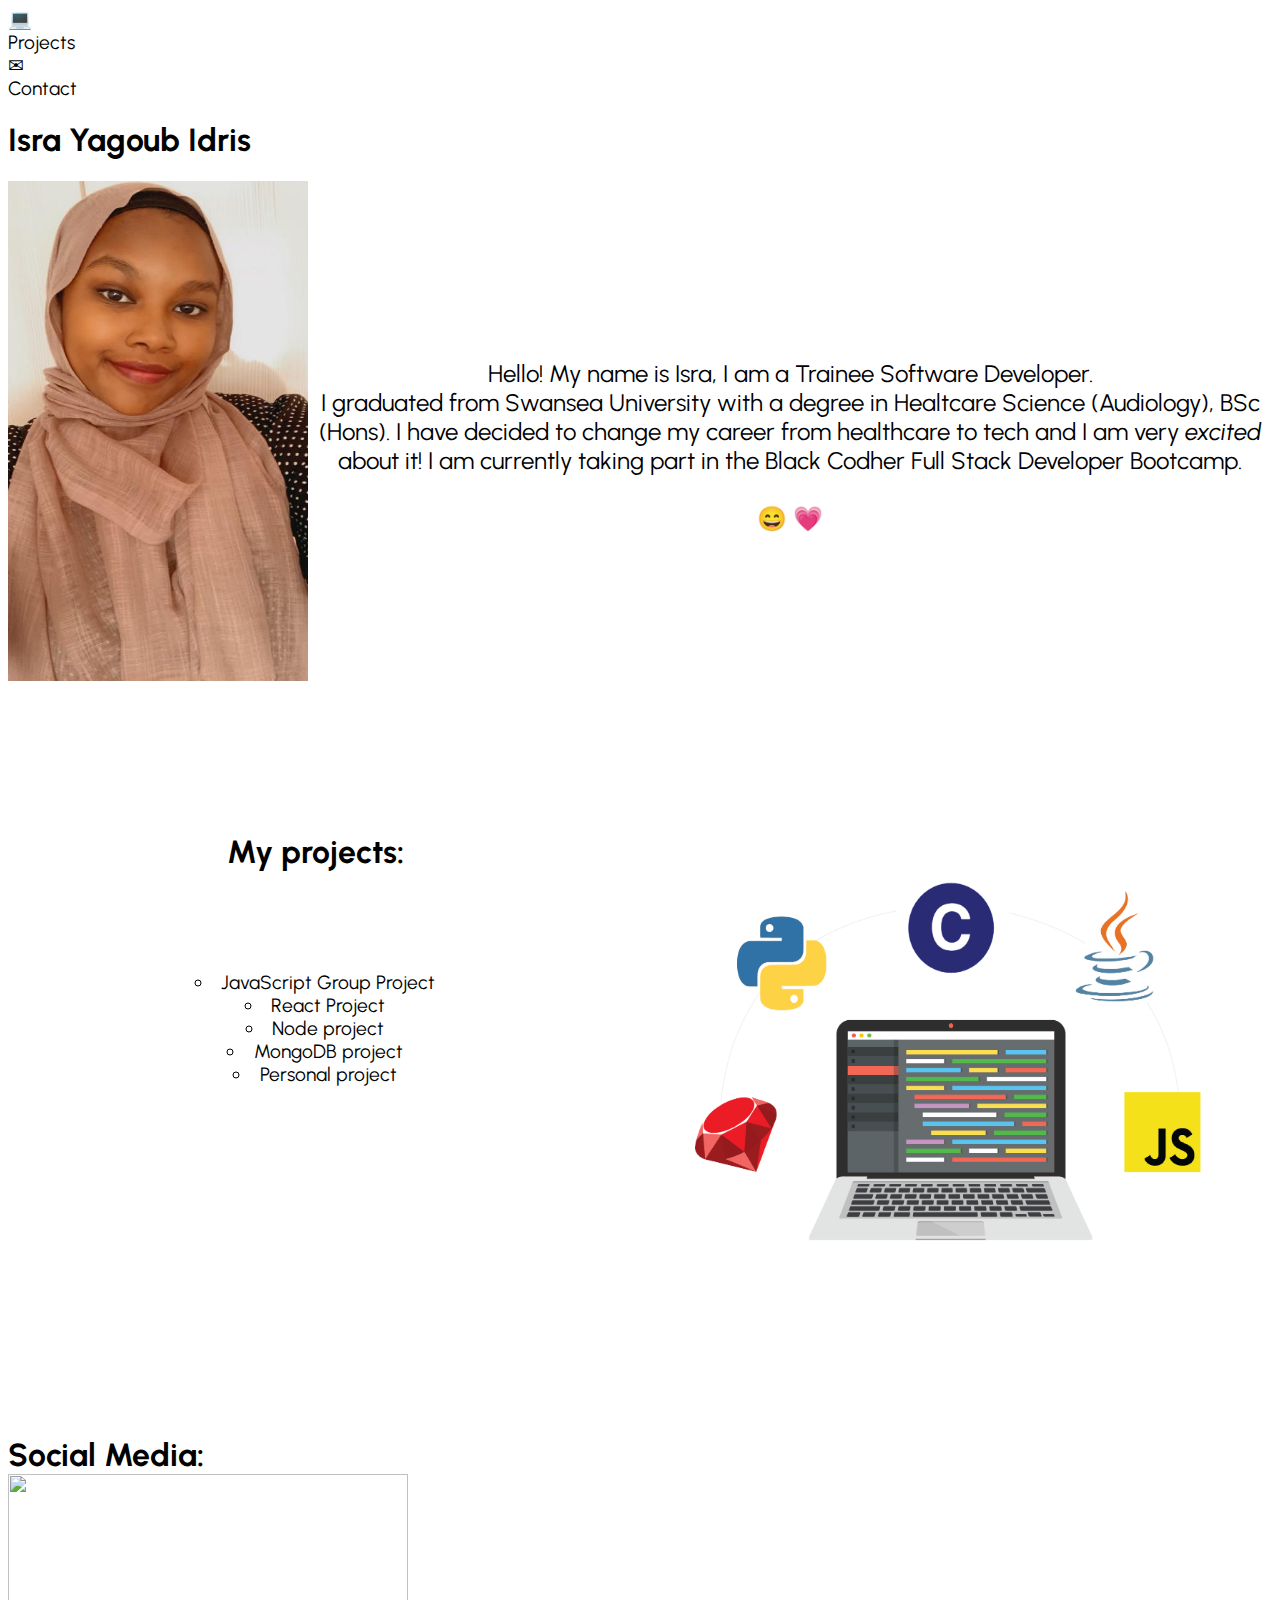
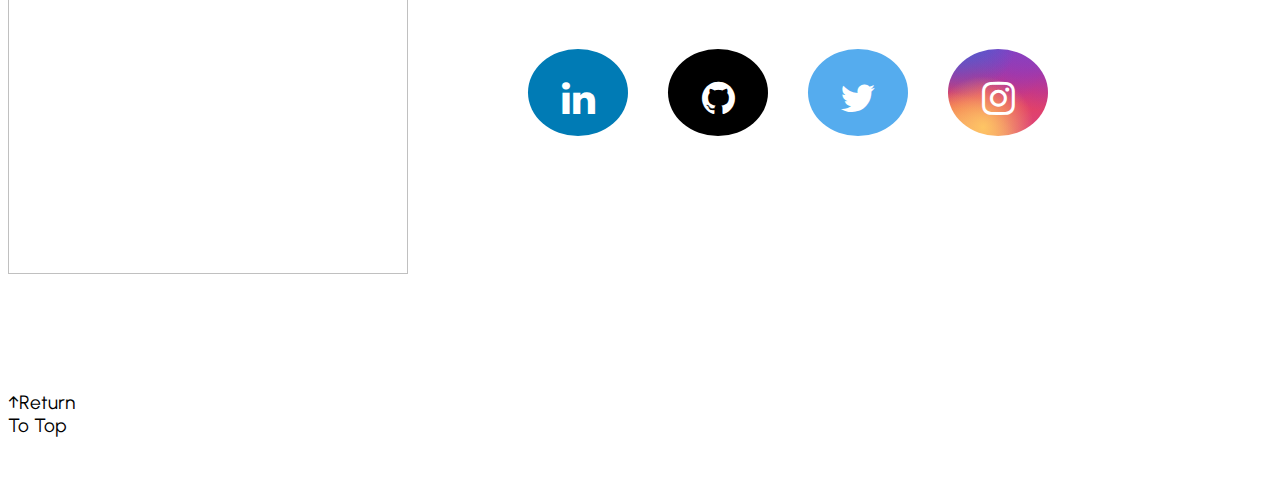
==== commit 0c2b678b: "final" ====
--- a/index.html
+++ b/index.html
@@ -17,6 +17,8 @@
       <a href="#bottomsection">&#x2709;<br>Contact</a>
     </ul>
 </nav>
+
+<h4 id="topsection"></h4>
 
 <h1>Isra Yagoub Idris</h1>
 <img class="profile-img" src="/images/myprofilepicture.jpeg" width="300" height="500" style="float:left">
@@ -41,7 +43,7 @@
 
 <h3 id="bottomsection"></h3>
 <footer>Social Media:
- <div class="wrapper"> <img src="https://media.giphy.com/media/BaAhbn1zZ1rbX9RXX8/giphy.gif" width="400" height="400">
+<div class="wrapper"> <img src="https://media.giphy.com/media/BaAhbn1zZ1rbX9RXX8/giphy.gif" width="400" height="400">
 <ul class="social-media">
   <li><a target="_blank" href="https://uk.linkedin.com/in/isra-idris-560437169" class="fa fa-linkedin"></a></li>
   <li><a target="_blank" href="https://github.com/Israidris" class="fa fa-github"></a></li>
@@ -50,5 +52,12 @@
 </ul>
 </div>
 </footer>
+
+<nav class="navigation">
+<ul>
+<a href="#topsection">&#x2191;Return To Top</a>
+</ul>
+</nav>
+
 </body>
 </html>--- a/styles/main.css
+++ b/styles/main.css
@@ -27,13 +27,16 @@
     }
 }
 
+.navigation {
+    font-size: larger;
+} 
+
 ul {
     list-style-type: none;
     margin: 0; 
     padding: 0;
     width: 90px;
     background-color: white;
-    overflow: hidden;
 }
     
 a {
@@ -52,12 +55,6 @@
     font-weight: bolder;
     box-shadow: inset 100px 0 0 0 #54b3d6
 }
-
-.navigation {
-    font-size: larger;
-    display: block;
-    float: center;
-} 
 
 h1 {
     font-size: xx-large;
